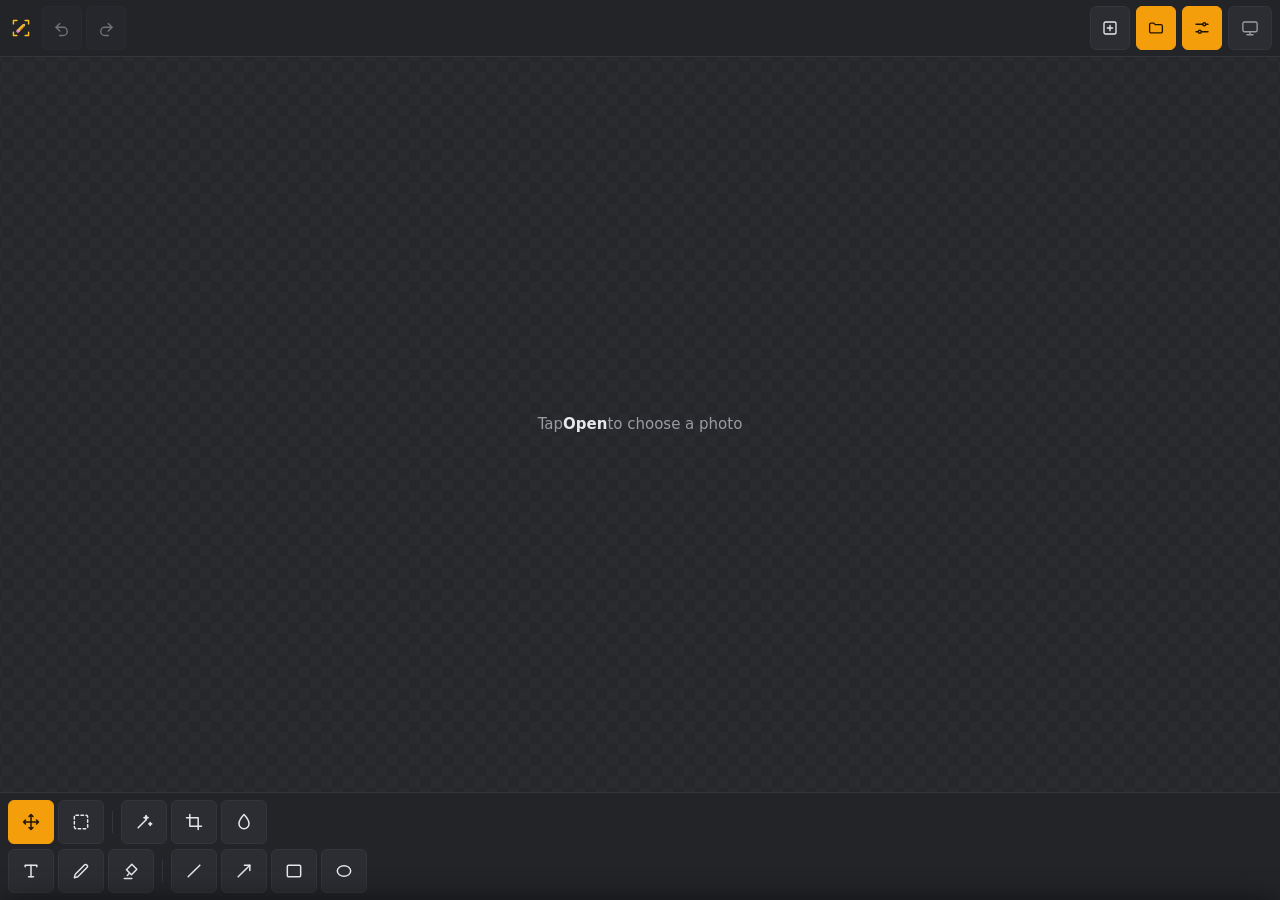
==== mobile.html @ f7b8c329 "Separate mobile and desktop layouts" ====
<!doctype html>
<html lang="en">
<head>
<meta charset="utf-8">
<meta name="viewport" content="width=device-width, initial-scale=1, maximum-scale=1, user-scalable=no, viewport-fit=cover, interactive-widget=resizes-content">
<meta name="theme-color" content="#1b1c1f">
<title>Easy Edit</title>
<link rel="icon" href="favicon.svg" type="image/svg+xml">
<link rel="icon" href="favicon-32.png" sizes="32x32" type="image/png">
<link rel="icon" href="favicon-16.png" sizes="16x16" type="image/png">
<link rel="apple-touch-icon" href="apple-touch-icon.png">
<link rel="stylesheet" href="mobile.css">
</head>
<body data-shell="mobile">

<header id="topbar">
  <span id="brand"><img src="favicon.svg" alt="" width="22" height="22"><span>Easy Edit</span></span>
  <div class="group" id="actions">
    <button id="undoBtn" disabled>Undo</button>
    <button id="redoBtn" disabled>Redo</button>
  </div>
  <span class="spacer"></span>
  <button id="newBtn">New</button>
  <button id="openBtn" class="primary">Open</button>
  <button id="sheetToggle" class="primary">Controls</button>
  <a id="deskLink" href="/?desktop=1" title="Desktop version" aria-label="Desktop version"><svg viewBox="0 0 24 24" fill="none" stroke="currentColor" stroke-width="1.8" stroke-linecap="round" stroke-linejoin="round"><rect x="2.5" y="4" width="19" height="13" rx="2"/><path d="M8 21h8M12 17v4"/></svg></a>
  <input type="file" id="file" accept="image/*" hidden>
</header>

<main>
<div id="stage">
    <canvas id="view" draggable="false"></canvas>
    <canvas id="chrome" aria-hidden="true"></canvas>
    <div id="zoomHud" hidden>
      <button id="zoomOut" title="Zoom out (-)">−</button>
      <button id="zoomPct" title="Actual size (100%)">100%</button>
      <button id="zoomIn" title="Zoom in (+)">+</button>
      <button id="zoomFit" title="Fit to window (0)">Fit</button>
    </div>
    <div id="hint">Tap <b>Open</b> to choose a photo</div>
    <div id="selbar" hidden>
      <button id="selEdit">Edit</button>
      <button id="selDup">Duplicate</button>
      <button id="selDel" class="danger">Delete</button>
    </div>
  </div>
</main>

<div id="dock">
  <div class="group" id="tools"></div>
  <div class="group" id="annTools"></div>
</div>

<aside id="panel">
    <div id="tabs">
      <button class="tab on" data-tab="tool">Tool</button>
      <button class="tab" data-tab="layers">Layers</button>
      <button class="tab" data-tab="image">Image</button>
    </div>

    <div class="pane" id="paneTool">
      <div id="toolHint">Pick a drawing or effect tool to see its options here.</div>

      <section id="styleSec">
        <h3>Style</h3>
        <label id="colorRow">Color <input type="color" id="color" value="#ff3b30"></label>
        <label id="widthRow">Width <input type="range" id="width" min="1" max="80" value="6"><output id="widthOut">6</output></label>
        <label id="opacityRow">Opacity <input type="range" id="opacity" min="0.05" max="1" step="0.05" value="1"><output id="opacityOut">1</output></label>
        <label id="fillRow">Fill <input type="checkbox" id="filled"></label>
        <div id="fontRow">
          <label>Font <select id="fontFamily"></select></label>
          <label>Size
            <input type="range" id="fontSize" min="8" max="1200" value="48">
            <output id="fontSizeOut">48</output>
          </label>
          <label>Exact <input type="number" id="fontSizeNum" min="1" max="6000" value="48"></label>
          <div class="row">
            <button id="boldBtn" title="Bold">Bold</button>
            <button id="italicBtn" title="Italic">Italic</button>
          </div>
          <div id="textBgRow">
            <label>Background <input type="checkbox" id="textBgOn"></label>
            <label>BG color <input type="color" id="textBgColor" value="#000000"></label>
            <label>BG opacity <input type="range" id="textBgOpacity" min="0" max="1" step="0.05" value="0.8"><output id="textBgOpacityOut">0.8</output></label>
            <label>Padding <input type="range" id="textPad" min="0" max="80" value="14"><output id="textPadOut">14</output></label>
            <label>Corners <input type="range" id="textRadius" min="0" max="60" value="10"><output id="textRadiusOut">10</output></label>
          </div>
        </div>
      </section>

      <section id="wandSec" hidden>
        <h3>Magic wand</h3>
        <label>All similar <input type="checkbox" id="wandGlobal"></label>
        <label>Transparent <input type="checkbox" id="wandTransparent" checked></label>
        <label id="wandColorRow">Color <input type="color" id="wandColor" value="#ff3b30"></label>
        <label>Tolerance <input type="range" id="tolerance" min="0" max="100" value="22"><output id="toleranceOut">22</output></label>
        <div class="note">Tap an area to replace it. Transparent clears it to see-through; untick to fill it with the Color here. Raise tolerance to match more shades at once.</div>
      </section>

      <section id="cropSec" hidden>
        <h3>Crop</h3>
        <div class="row">
          <button id="applyCropBtn" class="primary">Apply</button>
          <button id="cancelCropBtn">Cancel</button>
        </div>
        <div class="note">Drag the handles to resize, drag inside to move.</div>
      </section>

      <section id="blobSec" hidden>
        <h3>Blob &amp; fry</h3>
        <label>Size <input type="range" id="blobSize" min="20" max="800" value="160"><output id="blobSizeOut">160</output></label>
        <label>Force <input type="range" id="blobStrength" min="-90" max="90" value="60"></label>
        <button id="blobClear">Clear distort blobs</button>
        <div class="note">Tap to add a blob, drag it to move. Blobs bulge the picture <b>before</b> frying, and are applied to what frying targets (the selected layer, or the background). UI only, never drawn into the image.</div>
        <label>Fry <select id="fryLevel">
          <option value="light">Light</option>
          <option value="medium">Medium</option>
          <option value="deep" selected>Deep fried</option>
          <option value="nuked">Nuked</option>
        </select></label>
        <button id="fryBtn">Deep fry</button>
      </section>
    </div>

    <div class="pane" id="paneLayers" hidden>
      <section id="annSec">
        <h3>Annotations <button id="annToggle" title="Hide / show">Hide</button></h3>
        <div id="annBody">
          <div id="annList"></div>
          <label>Flatten into background <input type="checkbox" id="annFlatten"></label>
          <div class="row"><button id="annDel" class="danger" disabled>Delete</button></div>
          <div class="note">Left to right is back to front (rightmost draws on top). Drag a chip to restack it. Ctrl-click toggles one, Shift-click picks a range — same as on the canvas.</div>
        </div>
      </section>

      <section id="layersSec">
        <h3>Layers <button id="layersToggle" title="Hide / show">Hide</button></h3>
        <div id="layersBody">
          <div id="layerList"></div>
          <div id="layerCount">No layers yet</div>
          <div class="row">
            <button id="layFront">Front</button>
            <button id="layUp">Up</button>
            <button id="layDown">Down</button>
            <button id="layBack">Back</button>
          </div>
          <div class="row">
            <button id="layRotL">Rot L</button>
            <button id="layRotR">Rot R</button>
            <button id="layDel" class="danger">Delete</button>
          </div>
          <button id="layFlatten">Flatten ticked into background</button>
          <div class="note">Ticked rows are drawn into the background in their current order (undo reverts it). Ctrl/Shift-click rows to select several, then drag them together in the canvas.</div>
        </div>
      </section>

      <section id="selSec">
        <h3>Selection</h3>
        <div class="row">
          <button id="selAllBtn">Select all</button>
          <button id="selClearBtn">Clear</button>
        </div>
        <div class="note" id="selInfo">Whole image</div>
      </section>
    </div>

    <div class="pane" id="paneImage" hidden>
      <div class="group" id="transform">
        <button id="rotL">Rot L</button>
        <button id="rotR">Rot R</button>
        <button id="flipH">Flip H</button>
        <button id="flipV">Flip V</button>
      </div>
            <section id="adjSec">
        <h3>Adjust</h3>
        <label>Bright <input type="range" id="brightness" min="0" max="200" value="100"></label>
        <label>Contrast <input type="range" id="contrast" min="0" max="200" value="100"></label>
        <label>Sat <input type="range" id="saturate" min="0" max="200" value="100"></label>
        <label>Gray <input type="range" id="grayscale" min="0" max="100" value="0"></label>
        <label>Sepia <input type="range" id="sepia" min="0" max="100" value="0"></label>
        <div class="row">
          <button id="applyAdj">Apply</button>
          <button id="resetAdj">Reset</button>
        </div>
        <div class="note">Affects the final image, or just the selection if you have one. Apply bakes it in as its own layer.</div>
      </section>

      <section id="fxSec">
        <h3>Effects</h3>
        <label>Pixelate <input type="range" id="fxPixel" min="3" max="60" value="14"><output id="fxPixelOut">14</output></label>
        <button id="fxPixelBtn">Pixelate</button>
        <label>Blur <input type="range" id="fxBlur" min="1" max="30" value="8"><output id="fxBlurOut">8</output></label>
        <button id="fxBlurBtn">Blur</button>
        <div class="note">Works on what you see: the selection is flattened and the effect applied to it, then kept as its own layer. No selection = the whole picture. Ctrl+A selects all.</div>
      </section>

      <section id="bgSec">
        <h3>Remove background</h3>
        <button id="bgBtn">Remove BG (server)</button>
        <div class="note">Applies to the selected layer, or the background. Uses your rembg container; the Wand does it instantly on-device.</div>
      </section>

      <section id="sizeSec">
        <h3>Resize</h3>
        <label>Lock ratio <input type="checkbox" id="lockRatio" checked></label>
        <div class="row">
          <input type="number" id="rw" placeholder="width" min="1">
          <input type="number" id="rh" placeholder="height" min="1">
        </div>
        <button id="applyResize">Resize</button>
        <div class="note">Locked: the other side follows as you type. Unlocked: distort freely - every layer, annotation and text scales with it.</div>
      </section>
    </div>

    <div id="exportFooter">
      <section id="outSec">
        <h3>Export</h3>
        <label>Format
          <select id="fmt">
            <option value="image/png">PNG</option>
            <option value="image/jpeg">JPEG</option>
            <option value="image/webp">WebP</option>
          </select>
        </label>
        <label id="qRow">Quality <input type="range" id="quality" min="0.1" max="1" step="0.05" value="0.92"></label>
        <label>Name <input type="text" id="fname" value="image"></label>
        <div class="row">
          <button id="copyBtn" class="primary">Copy</button>
          <button id="dlBtn" class="primary">Download</button>
        </div>
      </section>
    </div>
  </aside>

<div id="dialog" hidden>
  <div id="dialogBox">
    <h3>New canvas</h3>
    <div class="row">
      <label>Width <input type="number" id="newW" value="1200" min="1"></label>
      <label>Height <input type="number" id="newH" value="1200" min="1"></label>
    </div>
    <label>Background
      <select id="newBg">
        <option value="#ffffff">White</option>
        <option value="#000000">Black</option>
        <option value="transparent">Transparent</option>
      </select>
    </label>
    <div class="row">
      <button id="newCreate" class="primary">Create canvas</button>
      <button id="newClearBtn" class="danger">Clear all</button>
    </div>
    <button id="newCancel">Cancel</button>
  </div>
</div>

<div id="backdrop"></div>
<div id="toast"></div>

<script>
  // Publish the dock's height so the sheet, backdrop and toast can sit above it.
  (function () {
    var dock = document.getElementById('dock'), root = document.documentElement;
    function measure() { root.style.setProperty('--dock-h', dock.offsetHeight + 'px'); }
    if (window.ResizeObserver) new ResizeObserver(measure).observe(dock);
    window.addEventListener('resize', measure);
    measure();
  })();
</script>
<script src="app.js"></script>
</body>
</html>
---- mobile.css ----
/* ============================================================================
 * Easy Edit — phone shell.
 *
 * This stylesheet *imports the desktop stylesheet* and then overrides the frame:
 * every component (buttons, panels, sliders, layer rows, dialogs…) is shared, so
 * the two shells can never drift. Only the layout differs:
 *
 *   index.html   header on top, 280px sidebar on the right
 *   mobile.html  thin topbar, canvas, tool dock at the bottom, settings in a
 *                sheet that slides up *above* the dock (so the tools stay usable)
 * ========================================================================== */
@import url("desktop.css");

/* ---------------------------------------------------------------- the frame */
/* A phone must never scroll the page: iOS treats 100vh as the *large* viewport,
   so an overflow:hidden body still rubber-bands. Pin the frame instead. */
html, body { height:100%; overflow:hidden; }
body {
  position:fixed; inset:0; height:auto;
  display:flex; flex-direction:column;
  touch-action:none;                     /* no page scroll from anywhere; opt back in below */
  overscroll-behavior:none;
}

/* ------------------------------------------------------------------- topbar */
#topbar {
  flex:none; display:flex; align-items:center; gap:6px;
  padding:calc(6px + var(--safe-t)) 8px 6px;
  background:var(--panel); border-bottom:1px solid var(--line);
}
#brand { padding:0 4px 0 2px; }
#brand span { display:none; }
#topbar .spacer { flex:1; }

/* Header buttons go icon-only with proper touch targets. */
button { min-height:44px; padding:9px 10px; }
.tl, .k { display:none; }
.ai { display:inline-flex; }
#topbar button svg { width:18px; height:18px; }
#sheetToggle { display:inline-flex; }
#deskLink {
  display:inline-flex; align-items:center; justify-content:center; flex:none;
  width:44px; height:44px; border-radius:6px; color:var(--muted);
  background:var(--btn); border:1px solid var(--line); text-decoration:none;
}
#deskLink svg { width:18px; height:18px; }
#deskLink:active { background:#34353b; }

/* --------------------------------------------------------------- tool dock */
/* Tools live at the bottom, under the thumb. Annotations are the lower row,
   which is the closest thing to a thumb there is. */
#dock {
  flex:none; display:flex; flex-direction:column; gap:5px;
  padding:7px 8px calc(7px + var(--safe-b));
  background:var(--panel); border-top:1px solid var(--line);
}
#tools, #annTools {
  display:flex; gap:4px; flex-wrap:nowrap; overflow-x:auto;
  -webkit-overflow-scrolling:touch; scrollbar-width:none; touch-action:pan-x;
}
#tools::-webkit-scrollbar, #annTools::-webkit-scrollbar { display:none; }
#tools button, #annTools button { flex:0 0 auto; min-width:46px; justify-content:center; padding:9px 6px; }
#tools button svg, #annTools button svg { width:20px; height:20px; margin:0; }

/* ----------------------------------------------------------------- the sheet */
/* Sits above the dock, so you can change settings without losing the tools. */
aside#panel {
  position:fixed; left:0; right:0; top:auto; width:auto; height:auto;
  bottom:var(--dock-h, 0px);
  max-height:calc(100% - var(--dock-h, 0px) - 64px);
  border-left:none; border-top:1px solid var(--line);
  border-radius:16px 16px 0 0; z-index:40; padding:0;
  transform:translateY(calc(100% + var(--dock-h, 0px) + 12px));
  transition:transform .22s ease;
  box-shadow:0 -10px 30px #0009;
  touch-action:pan-y;                    /* the sheet is the one thing that scrolls */
}
aside#panel.open { transform:translateY(0); }
#tabs { padding:10px 10px 0; }
.tab { padding:12px 12px; font-size:11px; }
.pane { padding:12px 14px calc(16px + var(--safe-b)); }

#backdrop {
  display:block; position:fixed; left:0; right:0; top:0;
  bottom:var(--dock-h, 0px);             /* never dim the dock — it stays usable */
  background:#0008; z-index:35; opacity:0; pointer-events:none; transition:opacity .22s;
}
#backdrop.show { opacity:1; pointer-events:auto; }

/* ---------------------------------------------- thumb-sized sheet controls */
aside#panel input[type=range] { height:36px; }
input[type=checkbox] { width:22px; height:22px; }
aside#panel input[type=number], aside#panel input[type=text], aside#panel select {
  font-size:16px; padding:10px 9px;         /* 16px stops iOS zooming on focus */
}
#dialogBox input, #dialogBox select { font-size:16px; }
aside#panel label { min-height:36px; }
.layerRow { padding:9px 8px; }
.annRow { padding:7px 11px; font-size:12px; }
#annToggle, #layersToggle { min-height:32px; padding:4px 11px; font-size:11px; }
/* The desktop explainer paragraphs eat the sheet alive on a phone. */
aside#panel .note { display:none; }
#exportFooter { padding:10px 14px calc(10px + var(--safe-b)); }
#exportFooter #outSec { display:grid; grid-template-columns:1fr 1fr; gap:8px; align-items:center; }
#exportFooter #outSec > h3, #exportFooter #outSec > .row { grid-column:1 / -1; }

/* --------------------------------------------------------- canvas furniture */
#zoomHud button { min-height:40px; padding:8px 12px; font-size:13px; }
#selbar button { min-height:44px; padding:9px 13px; }
#toast { bottom:calc(var(--dock-h, 0px) + 64px + var(--safe-b)); }
#hint { font-size:15px; }
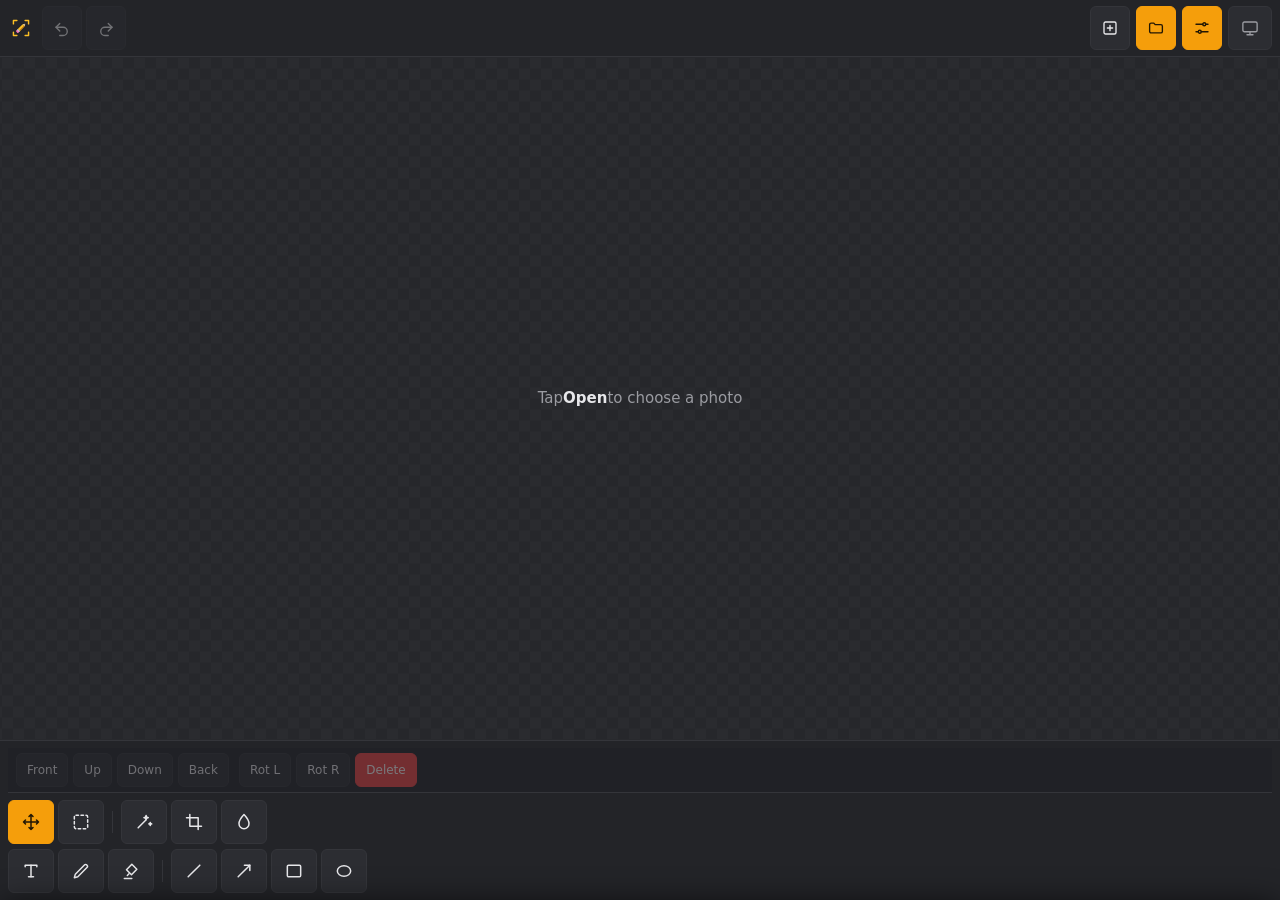
==== commit 76eef95d: "Mobile is 80% there" ====
--- a/mobile.html
+++ b/mobile.html
@@ -47,6 +47,7 @@
 </main>
 
 <div id="dock">
+  <div id="rail"></div>
   <div class="group" id="tools"></div>
   <div class="group" id="annTools"></div>
 </div>
@@ -69,12 +70,12 @@
         <label id="fillRow">Fill <input type="checkbox" id="filled"></label>
         <div id="fontRow">
           <label>Font <select id="fontFamily"></select></label>
-          <label>Size
+          <label id="fontSizeRow">Size
             <input type="range" id="fontSize" min="8" max="1200" value="48">
             <output id="fontSizeOut">48</output>
           </label>
           <label>Exact <input type="number" id="fontSizeNum" min="1" max="6000" value="48"></label>
-          <div class="row">
+          <div class="row" id="boldItalicRow">
             <button id="boldBtn" title="Bold">Bold</button>
             <button id="italicBtn" title="Italic">Italic</button>
           </div>
@@ -91,15 +92,15 @@
       <section id="wandSec" hidden>
         <h3>Magic wand</h3>
         <label>All similar <input type="checkbox" id="wandGlobal"></label>
-        <label>Transparent <input type="checkbox" id="wandTransparent" checked></label>
+        <label id="wandTransRow">Transparent <input type="checkbox" id="wandTransparent" checked></label>
         <label id="wandColorRow">Color <input type="color" id="wandColor" value="#ff3b30"></label>
-        <label>Tolerance <input type="range" id="tolerance" min="0" max="100" value="22"><output id="toleranceOut">22</output></label>
+        <label id="tolRow">Tolerance <input type="range" id="tolerance" min="0" max="100" value="22"><output id="toleranceOut">22</output></label>
         <div class="note">Tap an area to replace it. Transparent clears it to see-through; untick to fill it with the Color here. Raise tolerance to match more shades at once.</div>
       </section>
 
       <section id="cropSec" hidden>
         <h3>Crop</h3>
-        <div class="row">
+        <div class="row" id="cropBtns">
           <button id="applyCropBtn" class="primary">Apply</button>
           <button id="cancelCropBtn">Cancel</button>
         </div>
@@ -108,8 +109,8 @@
 
       <section id="blobSec" hidden>
         <h3>Blob &amp; fry</h3>
-        <label>Size <input type="range" id="blobSize" min="20" max="800" value="160"><output id="blobSizeOut">160</output></label>
-        <label>Force <input type="range" id="blobStrength" min="-90" max="90" value="60"></label>
+        <label id="blobSizeRow">Size <input type="range" id="blobSize" min="20" max="800" value="160"><output id="blobSizeOut">160</output></label>
+        <label id="blobStrengthRow">Force <input type="range" id="blobStrength" min="-90" max="90" value="60"></label>
         <button id="blobClear">Clear distort blobs</button>
         <div class="note">Tap to add a blob, drag it to move. Blobs bulge the picture <b>before</b> frying, and are applied to what frying targets (the selected layer, or the background). UI only, never drawn into the image.</div>
         <label>Fry <select id="fryLevel">
@@ -138,13 +139,13 @@
         <div id="layersBody">
           <div id="layerList"></div>
           <div id="layerCount">No layers yet</div>
-          <div class="row">
+          <div class="row" id="layerOrderRow">
             <button id="layFront">Front</button>
             <button id="layUp">Up</button>
             <button id="layDown">Down</button>
             <button id="layBack">Back</button>
           </div>
-          <div class="row">
+          <div class="row" id="layerActRow">
             <button id="layRotL">Rot L</button>
             <button id="layRotR">Rot R</button>
             <button id="layDel" class="danger">Delete</button>
@@ -156,7 +157,7 @@
 
       <section id="selSec">
         <h3>Selection</h3>
-        <div class="row">
+        <div class="row" id="selOpsRow">
           <button id="selAllBtn">Select all</button>
           <button id="selClearBtn">Clear</button>
         </div>
--- a/mobile.css
+++ b/mobile.css
@@ -62,6 +62,29 @@
 #tools button, #annTools button { flex:0 0 auto; min-width:46px; justify-content:center; padding:9px 6px; }
 #tools button svg, #annTools button svg { width:20px; height:20px; margin:0; }
 
+/* ------------------------------------------------------------ options rail */
+/* The active tool's quick controls, pinned above the tool rows. It is NOT modal:
+   the canvas stays fully visible, so you watch the stroke change as you drag.
+   The rows it holds are the very same nodes the sheet uses — app.js just relocates
+   them by id (see syncRail), so there is one source of truth for every value. */
+#rail {
+  display:flex; align-items:center; gap:10px;
+  padding:5px 8px; margin-bottom:2px;
+  background:var(--tier); border-bottom:1px solid var(--line);
+  overflow-x:auto; -webkit-overflow-scrolling:touch; scrollbar-width:none; touch-action:pan-x;
+}
+#rail::-webkit-scrollbar { display:none; }
+#rail:empty { display:none; }
+#rail label { display:flex; align-items:center; gap:6px; white-space:nowrap; font-size:12px; color:var(--fg); flex:none; }
+#rail .row { display:flex; gap:5px; flex:none; }
+#rail input[type=range] { width:92px; flex:none; height:32px; accent-color:var(--accent); }
+#rail input[type=color] { width:34px; height:30px; padding:0; border:1px solid var(--line); border-radius:6px; background:none; flex:none; }
+#rail input[type=checkbox] { width:20px; height:20px; }
+#rail input[type=number], #rail select { font-size:14px; padding:6px 7px; }
+#rail select { max-width:132px; }
+#rail button { min-height:34px; padding:5px 10px; font-size:12px; }
+#rail output { width:auto; min-width:22px; }
+
 /* ----------------------------------------------------------------- the sheet */
 /* Sits above the dock, so you can change settings without losing the tools. */
 aside#panel {
@@ -109,3 +132,14 @@
 #selbar button { min-height:44px; padding:9px 13px; }
 #toast { bottom:calc(var(--dock-h, 0px) + 64px + var(--safe-b)); }
 #hint { font-size:15px; }
+
+/* ------------------------------------------------------------ landscape */
+/* A landscape phone is only ~390px tall, so trim the chrome: the rail adds a row,
+   and without this the canvas would be squeezed to almost nothing. */
+@media (max-height:480px) {
+  #topbar { padding:calc(3px + var(--safe-t)) 8px 3px; }
+  button { min-height:38px; }
+  #dock { padding:4px 8px calc(4px + var(--safe-b)); gap:4px; }
+  #rail { padding:3px 8px; }
+  #tools button, #annTools button { min-width:40px; padding:6px 5px; }
+}
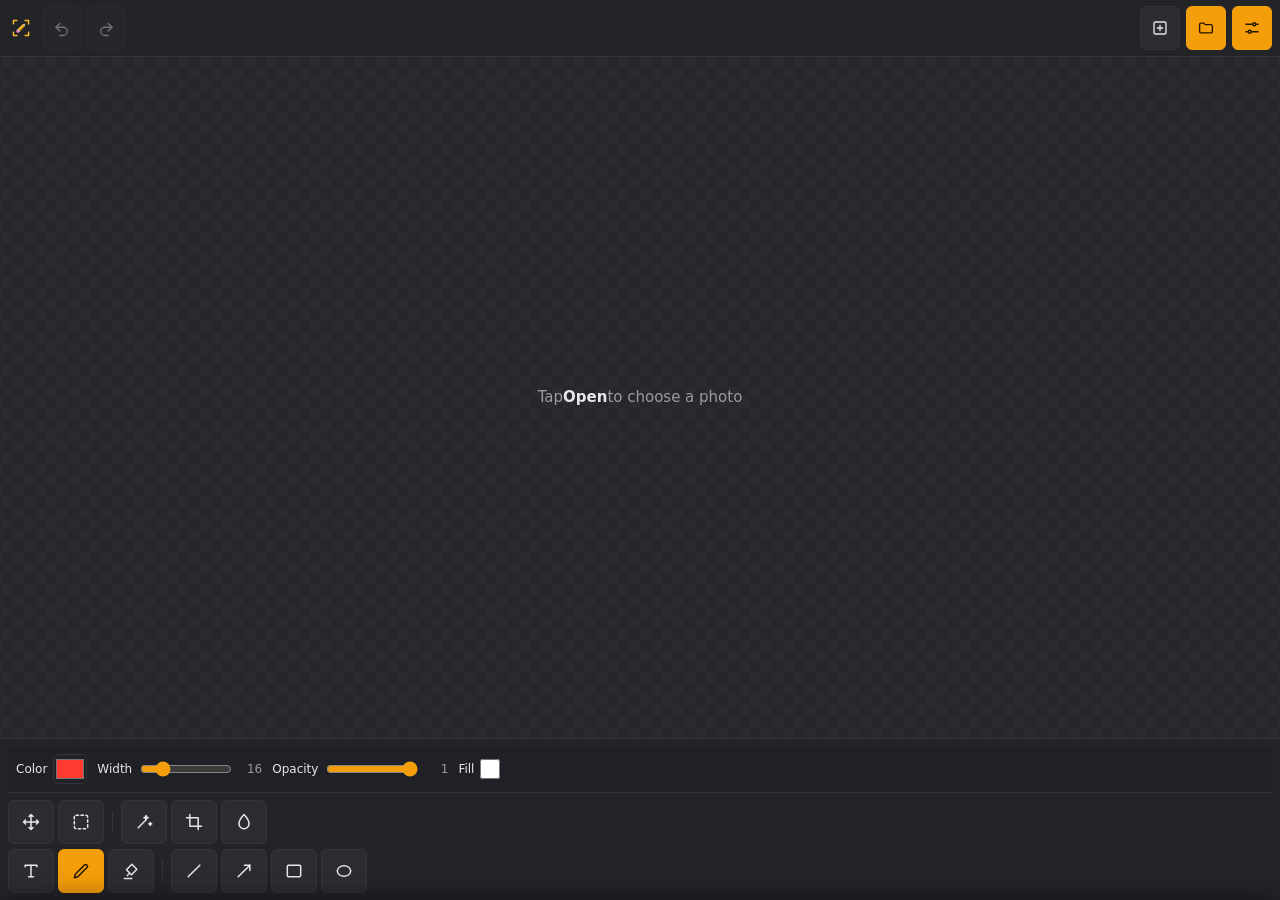
==== commit eadd5a97: "Done enough for now! I'll use it and find the pain over time" ====
--- a/mobile.html
+++ b/mobile.html
@@ -23,7 +23,6 @@
   <button id="newBtn">New</button>
   <button id="openBtn" class="primary">Open</button>
   <button id="sheetToggle" class="primary">Controls</button>
-  <a id="deskLink" href="/?desktop=1" title="Desktop version" aria-label="Desktop version"><svg viewBox="0 0 24 24" fill="none" stroke="currentColor" stroke-width="1.8" stroke-linecap="round" stroke-linejoin="round"><rect x="2.5" y="4" width="19" height="13" rx="2"/><path d="M8 21h8M12 17v4"/></svg></a>
   <input type="file" id="file" accept="image/*" hidden>
 </header>
 
@@ -31,12 +30,6 @@
 <div id="stage">
     <canvas id="view" draggable="false"></canvas>
     <canvas id="chrome" aria-hidden="true"></canvas>
-    <div id="zoomHud" hidden>
-      <button id="zoomOut" title="Zoom out (-)">−</button>
-      <button id="zoomPct" title="Actual size (100%)">100%</button>
-      <button id="zoomIn" title="Zoom in (+)">+</button>
-      <button id="zoomFit" title="Fit to window (0)">Fit</button>
-    </div>
     <div id="hint">Tap <b>Open</b> to choose a photo</div>
     <div id="selbar" hidden>
       <button id="selEdit">Edit</button>
@@ -157,6 +150,7 @@
 
       <section id="selSec">
         <h3>Selection</h3>
+        <button id="cloneBtn">Clone</button>
         <div class="row" id="selOpsRow">
           <button id="selAllBtn">Select all</button>
           <button id="selClearBtn">Clear</button>
@@ -188,16 +182,16 @@
 
       <section id="fxSec">
         <h3>Effects</h3>
-        <label>Pixelate <input type="range" id="fxPixel" min="3" max="60" value="14"><output id="fxPixelOut">14</output></label>
+        <label id="fxPixelRow">Pixelate <input type="range" id="fxPixel" min="3" max="60" value="14"><output id="fxPixelOut">14</output></label>
         <button id="fxPixelBtn">Pixelate</button>
-        <label>Blur <input type="range" id="fxBlur" min="1" max="30" value="8"><output id="fxBlurOut">8</output></label>
+        <label id="fxBlurRow">Blur <input type="range" id="fxBlur" min="1" max="30" value="8"><output id="fxBlurOut">8</output></label>
         <button id="fxBlurBtn">Blur</button>
         <div class="note">Works on what you see: the selection is flattened and the effect applied to it, then kept as its own layer. No selection = the whole picture. Ctrl+A selects all.</div>
       </section>
 
       <section id="bgSec">
         <h3>Remove background</h3>
-        <button id="bgBtn">Remove BG (server)</button>
+        <button id="bgBtn">Remove BG</button>
         <div class="note">Applies to the selected layer, or the background. Uses your rembg container; the Wand does it instantly on-device.</div>
       </section>
 
--- a/mobile.css
+++ b/mobile.css
@@ -38,13 +38,6 @@
 .ai { display:inline-flex; }
 #topbar button svg { width:18px; height:18px; }
 #sheetToggle { display:inline-flex; }
-#deskLink {
-  display:inline-flex; align-items:center; justify-content:center; flex:none;
-  width:44px; height:44px; border-radius:6px; color:var(--muted);
-  background:var(--btn); border:1px solid var(--line); text-decoration:none;
-}
-#deskLink svg { width:18px; height:18px; }
-#deskLink:active { background:#34353b; }
 
 /* --------------------------------------------------------------- tool dock */
 /* Tools live at the bottom, under the thumb. Annotations are the lower row,
@@ -128,7 +121,6 @@
 #exportFooter #outSec > h3, #exportFooter #outSec > .row { grid-column:1 / -1; }
 
 /* --------------------------------------------------------- canvas furniture */
-#zoomHud button { min-height:40px; padding:8px 12px; font-size:13px; }
 #selbar button { min-height:44px; padding:9px 13px; }
 #toast { bottom:calc(var(--dock-h, 0px) + 64px + var(--safe-b)); }
 #hint { font-size:15px; }
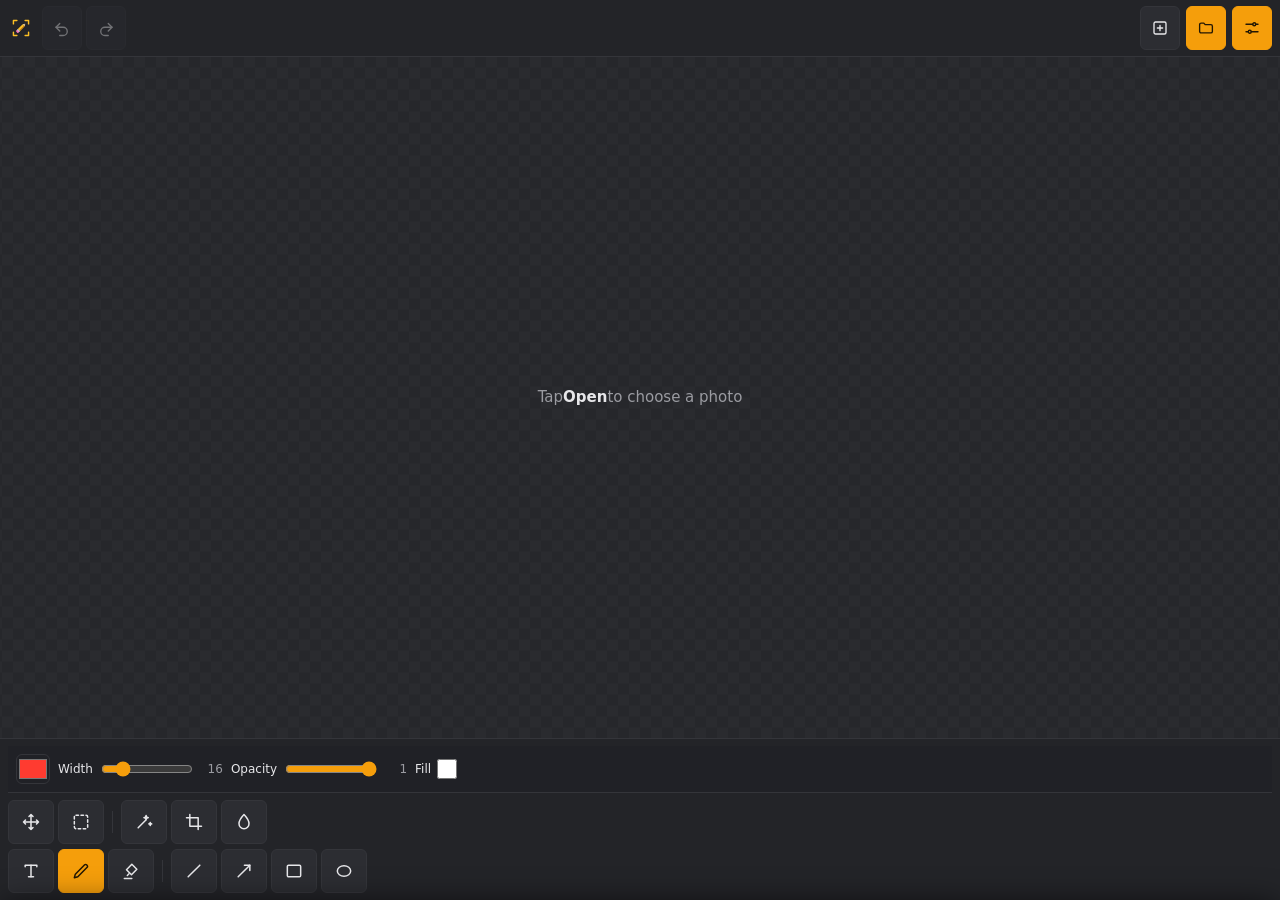
==== commit f1966ee0: "text: size type by the glyph box, its corners and the mobile rail The text box was the font's em box" ====
--- a/mobile.html
+++ b/mobile.html
@@ -9,6 +9,11 @@
 <link rel="icon" href="favicon-32.png" sizes="32x32" type="image/png">
 <link rel="icon" href="favicon-16.png" sizes="16x16" type="image/png">
 <link rel="apple-touch-icon" href="apple-touch-icon.png">
+<link rel="manifest" href="manifest.webmanifest">
+<meta name="mobile-web-app-capable" content="yes">
+<meta name="apple-mobile-web-app-capable" content="yes">
+<meta name="apple-mobile-web-app-status-bar-style" content="black-translucent">
+<meta name="apple-mobile-web-app-title" content="Easy Edit">
 <link rel="stylesheet" href="mobile.css">
 </head>
 <body data-shell="mobile">
@@ -57,14 +62,14 @@
 
       <section id="styleSec">
         <h3>Style</h3>
-        <label id="colorRow">Color <input type="color" id="color" value="#ff3b30"></label>
+        <label id="colorRow"><span class="lbl">Color</span> <input type="color" id="color" value="#ff3b30"></label>
         <label id="widthRow">Width <input type="range" id="width" min="1" max="80" value="6"><output id="widthOut">6</output></label>
         <label id="opacityRow">Opacity <input type="range" id="opacity" min="0.05" max="1" step="0.05" value="1"><output id="opacityOut">1</output></label>
         <label id="fillRow">Fill <input type="checkbox" id="filled"></label>
         <div id="fontRow">
-          <label>Font <select id="fontFamily"></select></label>
+          <label id="fontFamilyRow">Font <select id="fontFamily"></select></label>
           <label id="fontSizeRow">Size
-            <input type="range" id="fontSize" min="8" max="1200" value="48">
+            <input type="range" id="fontSize" min="0" max="1000" step="1" value="496">
             <output id="fontSizeOut">48</output>
           </label>
           <label>Exact <input type="number" id="fontSizeNum" min="1" max="6000" value="48"></label>
--- a/mobile.css
+++ b/mobile.css
@@ -61,20 +61,27 @@
    The rows it holds are the very same nodes the sheet uses — app.js just relocates
    them by id (see syncRail), so there is one source of truth for every value. */
 #rail {
-  display:flex; align-items:center; gap:10px;
+  display:flex; align-items:center; gap:8px;
   padding:5px 8px; margin-bottom:2px;
   background:var(--tier); border-bottom:1px solid var(--line);
   overflow-x:auto; -webkit-overflow-scrolling:touch; scrollbar-width:none; touch-action:pan-x;
 }
 #rail::-webkit-scrollbar { display:none; }
 #rail:empty { display:none; }
+/* Four rows (colour, font, size, bold/italic) do not fit a 390px phone, and scrolling to reach
+   the Size readout while dragging is no good: drop the word "Color" — the swatch says it — and
+   keep the font, slider and number on screen together. */
+#rail #colorRow .lbl { display:none; }
 #rail label { display:flex; align-items:center; gap:6px; white-space:nowrap; font-size:12px; color:var(--fg); flex:none; }
 #rail .row { display:flex; gap:5px; flex:none; }
 #rail input[type=range] { width:92px; flex:none; height:32px; accent-color:var(--accent); }
 #rail input[type=color] { width:34px; height:30px; padding:0; border:1px solid var(--line); border-radius:6px; background:none; flex:none; }
 #rail input[type=checkbox] { width:20px; height:20px; }
 #rail input[type=number], #rail select { font-size:14px; padding:6px 7px; }
-#rail select { max-width:132px; }
+/* The sheet's field styling only reaches inputs inside aside#panel; the rail needs its own. */
+#rail select { max-width:132px; color:var(--fg); background:var(--field);
+               border:1px solid var(--line); border-radius:6px; }
+#rail #fontFamily { max-width:120px; }
 #rail button { min-height:34px; padding:5px 10px; font-size:12px; }
 #rail output { width:auto; min-width:22px; }
 
